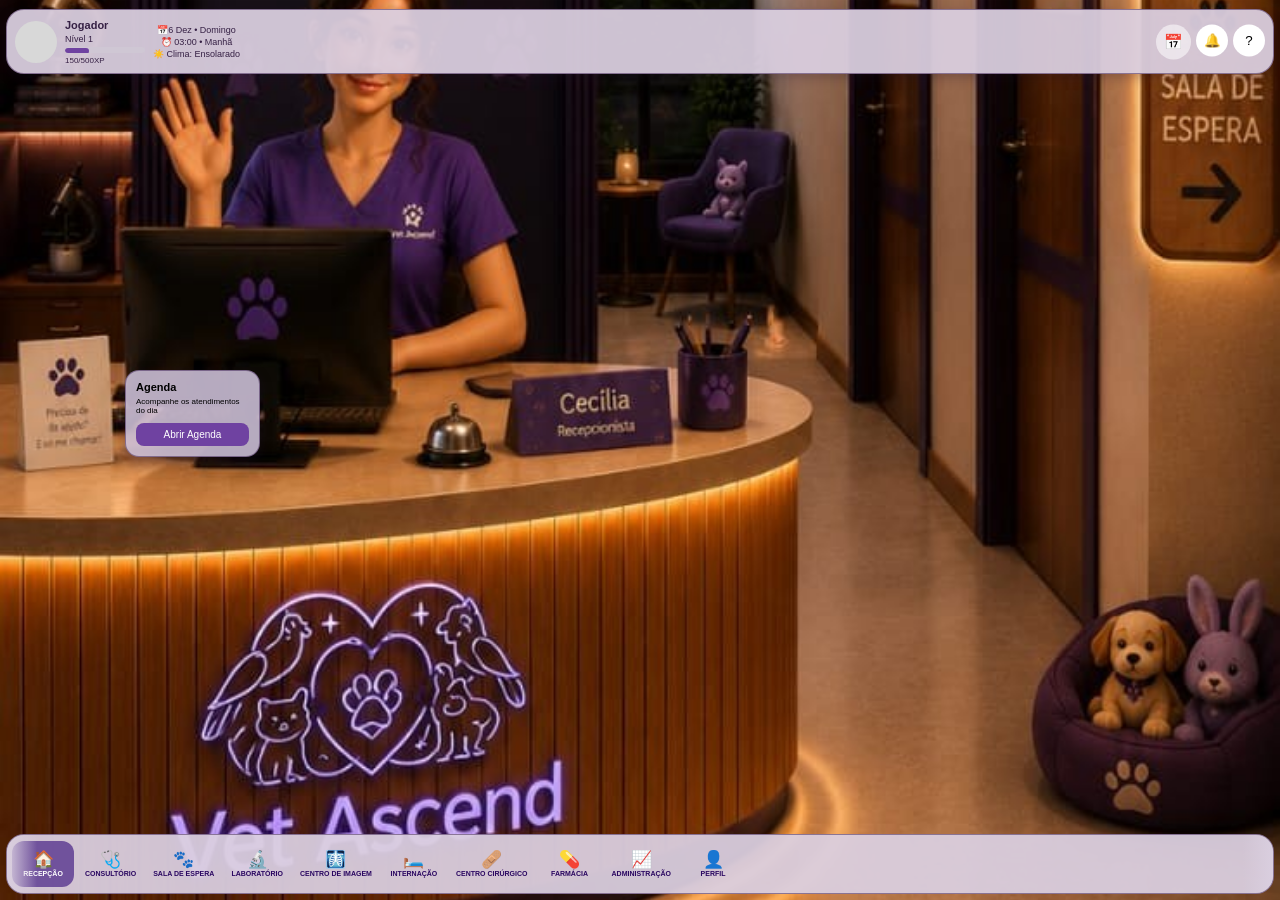
==== Código/recepcao.html @ c8d21f26 "Primeiro commit do VetAscend" ====
<!DOCTYPE html>
<html lang="pt-BR">
<head>
    <meta charset="UTF-8">
    <meta http-equiv="X-UA-Compatible" content="IE=edge">
    <meta name="viewport" content="width=device-width, initial-scale=1.0">
    <title>Recepção - VetAscend</title>
    <link rel="stylesheet" href="style.css">
</head>
<body>
    <main class="tela-recepcao">

        <!--Todas as informações da Barra superior-->
        <header class="barra-superior">

            <!--Jogador-->
            <div class="perfil-jogador">
                <div class="avatar-jogador"></div>

                <div class="dados-jogador">
                    <p class="nome-jogador">Jogador</p>
                    <div class="nivel-jogador">
                    <span class="texto-nivel">Nível 1</span>
                    </div>
                    <div class="progresso-xp">
                        <div class="barra-xp"></div>
                    </div>    

                    <span class="texto-xp">150/500 XP</span>
            </div>


            <!--Informações do dia- hora, dia e clima-->
            <div class="informacoes-dia">
                <div class="info-data">
                    <span class="dia-data">📅 17 Jun • Terça</span>
                </div>
                <div class="info-hora">
                    <span class="hora-atual">⏰ 16:41 • Tarde</span>
                </div>
                <div class="info-clima">
                    <span class="clima-atual">☀️ Clima: Ensolarado</span>
                </div>
            </div>


            <!--Notificações e Ajuda-->
            <div class="acoes-recepcao">
                <button class="botao-abrir-agenda-superior"
                type="button">📅</button>
                <button class="botao-notificacoes"
                type="button">🔔</button>
                <button class="botao-ajuda"
                type="button">?</button>
            </div>

        </header>


        <!-- MODAL DA CENTRAL DE AJUDA -->
<div class="modal-ajuda">

    <div class="conteudo-modal-ajuda">

        <button class="botao-fechar-ajuda" type="button">X</button>

        <div class="pagina-principal-ajuda">

        <h2 class="titulo-modal-ajuda">❓ CENTRAL DE DÚVIDAS ❓</h2>

        <p class="texto-inicial-ajuda"> Como podemos ajudar? </p>

        <div class="lista-ajuda">

            <button class="item-ajuda" type="button"
            data-ajuda="clinica">
                <span class="icone-ajuda">🏥</span>

                <span class="texto-item-ajuda">
                    <strong>Conhecendo a Clínica</strong>
                    <span>Entenda os ambientes</span>
                </span>
            </button>

            <button class="item-ajuda" type="button"
            data-ajuda="navegacao">
                <span class="icone-ajuda">🧭</span>

                <span class="texto-item-ajuda">
                    <strong>Navegação</strong>
                    <span>Como se mover pelo aplicativo</span>
                </span>
            </button>

            <button class="item-ajuda" type="button"
            data-ajuda="agenda">
                <span class="icone-ajuda">📅</span>

                <span class="texto-item-ajuda">
                    <strong>Agenda</strong>
                    <span>Entenda os atendimentos do dia</span>
                </span>
            </button>

            <button class="item-ajuda" type="button"
            data-ajuda="paciente">
                <span class="icone-ajuda">🩺</span>

                <span class="texto-item-ajuda">
                    <strong>Atender um paciente</strong>
                    <span>Conheça o fluxo clínico</span>
                </span>
            </button>

            <button class="item-ajuda" type="button"
            data-ajuda="helena">
                <span class="icone-ajuda">👩‍⚕️</span>

                <span class="texto-item-ajuda">
                    <strong>Dra. Helena</strong>
                    <span>Conheça sua mentora</span>
                </span>
            </button>

            <button class="item-ajuda" type="button"
            data-ajuda="estudos">
                <span class="icone-ajuda">📚</span>

                <span class="texto-item-ajuda">
                    <strong>Estudos e Treinamentos</strong>
                    <span>Conheça os recursos de aprendizagem</span>
                </span>
            </button>
        </div>
        </div>

        <!-- PÁGINA DE AJUDA: CONHECENDO A CLÍNICA -->
        <div
            class="pagina-ajuda pagina-clinica-ajuda"
            data-pagina-ajuda="clinica">

        <button class="botao-voltar-ajuda" type="button">← Voltar</button>

        <h2 class="titulo-pagina-ajuda">🏥 Conhecendo a Clínica</h2>

        <p class="texto-pagina-ajuda"> • A Clínica é o principal ambiente de simulação do VetAscend.</p>

        <p class="texto-pagina-ajuda"> • Cada ambiente possui uma função dentro da rotina veterinária.</p>

        <p class="texto-pagina-ajuda"> • Durante os atendimentos, você poderá passar por diferentes setores conforme as necessidades de cada paciente.</p>

        <p class="texto-pagina-ajuda"> • Explore os ambientes e acompanhe o funcionamento da clínica ao longo do dia.</p>

        </div>

        <!-- PÁGINA DE AJUDA: NAVEGAÇÃO -->
        <div class="pagina-ajuda pagina-navegacao-ajuda" data-pagina-ajuda = "navegacao">

            <button class="botao-voltar-ajuda" 
            type="button"> Voltar </button>
            
            <h2 class="titulo-pagina-ajuda"> Navegação </h2>

            <p class="texto-pagina-ajuda"> • A barra inferior permite acessar os ambientes da clínica.</p>

            <p class="texto-pagina-ajuda"> • Deslize a barra para os lados para visualizar outros ambientes.</p>

            <p class="texto-pagina-ajuda"> • Toque no ambiente que deseja acessar.</p>
        
            <p class="texto-pagina-ajuda"> • O ambiente destacado indica onde você está no momento.</p>
        </div>

        <!-- PÁGINA DE AJUDA: AGENDA -->
        <div
            class="pagina-ajuda pagina-agenda-ajuda"
            data-pagina-ajuda="agenda">

            <button class="botao-voltar-ajuda" type="button">← Voltar</button>

            <h2 class="titulo-pagina-ajuda">📅 Agenda</h2>

            <p class="texto-pagina-ajuda">A Agenda permite acompanhar os atendimentos programados para o dia.</p>

            <p class="texto-pagina-ajuda">Nela, você pode visualizar os pacientes e os horários dos atendimentos.</p>

            <p class="texto-pagina-ajuda">Os atendimentos não precisam ser realizados na ordem apresentada.</p>

            <p class="texto-pagina-ajuda">Escolha o paciente que deseja acompanhar e siga a rotina da clínica.</p>
        </div>

        <!-- PÁGINA DE AJUDA: ATENDER UM PACIENTE -->
        
        <div
            class="pagina-ajuda pagina-paciente-ajuda"
            data-pagina-ajuda="paciente">
        
            <button class="botao-voltar-ajuda" type="button">← Voltar</button>

            <h2 class="titulo-pagina-ajuda">🩺 Atender um Paciente</h2>

            <p class="texto-pagina-ajuda">Os atendimentos simulam etapas da rotina clínica veterinária.</p>

            <p class="texto-pagina-ajuda">Durante um caso, você poderá coletar informações, avaliar o paciente e tomar decisões clínicas.</p>

            <p class="texto-pagina-ajuda">O fluxo do atendimento pode envolver anamnese, exame físico, exames complementares, diagnóstico e conduta.</p>

            <p class="texto-pagina-ajuda">Observe as informações do caso e avance utilizando seu raciocínio clínico.</p>

        </div>

        <!-- PÁGINA DE AJUDA: DRA. HELENA -->

        <div
            class="pagina-ajuda pagina-helena-ajuda"
            data-pagina-ajuda="helena">

            <button class="botao-voltar-ajuda" type="button">← Voltar</button>

            <h2 class="titulo-pagina-ajuda">👩‍⚕️ Dra. Helena</h2>

            <p class="texto-pagina-ajuda">A Dra. Helena é sua mentora dentro do VetAscend.</p>

            <p class="texto-pagina-ajuda">Durante sua jornada, ela poderá acompanhar seu desempenho e orientar seu aprendizado.</p>

            <p class="texto-pagina-ajuda">Seus feedbacks ajudam a identificar pontos importantes do raciocínio clínico e compreender seus erros.</p>

            <p class="texto-pagina-ajuda">A Dra. Helena não está aqui apenas para entregar respostas, mas para ajudar você a pensar.</p>
        </div>

        <!-- PÁGINA DE AJUDA: ESTUDOS E TREINAMENTOS -->

        <div
            class="pagina-ajuda pagina-estudos-ajuda"
            data-pagina-ajuda="estudos">

            <button class="botao-voltar-ajuda" type="button">← Voltar</button>

            <h2 class="titulo-pagina-ajuda">📚 Estudos e Treinamentos</h2>

            <p class="texto-pagina-ajuda">O VetAscend também possui recursos voltados ao estudo e à prática.</p>

            <p class="texto-pagina-ajuda">Na área de Estudos, você poderá consultar conteúdos organizados para apoiar seu aprendizado.</p>

            <p class="texto-pagina-ajuda">Nos Treinamentos, você poderá praticar através de questões, simulados, flashcards e exercícios.</p>

            <p class="texto-pagina-ajuda">Utilize esses recursos para revisar conteúdos e fortalecer seus conhecimentos.</p>
        
        </div>
    </div>
</div>

        <!--Painel da Agenda-->
        <section class="painel-agenda">
            <p class="titulo-agenda">Agenda</p>
            <p class="resumo-agenda">Acompanhe os atendimentos do dia</p>
            <button class="botao-abrir-agenda" 
        type="button">Abrir Agenda</button>
        </section>

        <!--Tela da Agenda-->
        <div class="modal-agenda">
            <div class="conteudo-modal-agenda">

                <button class="botao-fechar-agenda"
                type="button"> X </button>

                <h2 class="titulo-modal-agenda">📅 AGENDA DE HOJE</h2>

                <div class="lista-agendamento">

                    <div class="agendamento">
                        <div class="avatar-paciente"> 🐶 </div>

                        <div class="dados-agendamento">
                            <strong>09:00 - Luna</strong>
                            <span>Canina • Golden Retriever</span>
                            <span>Consulta</span>
                        </div>
                        
                        <span class="status-agendamento">Confirmado</span>

                    </div>

                    <div class="agendamento">
                        <div class="avatar-paciente"> 🐱 </div>

                        <div class="dados-agendamento">
                            <strong>11:30 - Thor</strong>
                            <span>Felina • SRD</span>
                            <span>Exame de sangue</span>
                        </div>
                        
                        <span class="status-agendamento">Confirmado</span>

                    </div>

                    <div class="agendamento">
                        <div class="avatar-paciente"> 🐶 </div>

                        <div class="dados-agendamento">
                            <strong>14:00 - Mel</strong>
                            <span>Canina • Shi-tzu</span>
                            <span>Retorno</span>
                        </div>
                        
                        <span class="status-agendamento status-pendente">Pendente</span>

                    </div>
                </div>
            </div>
        </div>


        <!--Cecília-->
        <section class="area-cecilia">
            <div class="fala-cecilia">
                <div class="avatar-cecilia"></div>

                    <div class="balao-cecilia">
                        <p class="texto-cecilia">Oii! Que bom ter você por aqui!</p>
                    <div class="opcoes-cecilia">
                        <button class="botao-conhecer">Quero Conhecer</button>
                        <button class="botao-explorar">Explorar sozinha</button>
                    </div>
                    <button class="botao-continuar">Continuar</button>
                    </div>
            </div>

        </section>


        <!--Barra de navegação dos ambientes-->
    <div class="area-navegacao-ambientes">

        <nav class="barra-navegacao-ambientes">

            <button class="item-ambiente ambiente-ativo"
            type="button">
                <span class="icone-ambiente">🏠</span>
                <span class="nome-ambiente">RECEPÇÃO</span>
            </button>

            <button class="item-ambiente" type="button">
                <span class="icone-ambiente">🩺</span>
                <span class="nome-ambiente">CONSULTÓRIO</span>
            </button>

            <button class="item-ambiente" type="button">
                <span class="icone-ambiente">🐾</span>
                <span class="nome-ambiente">SALA DE ESPERA</span>
            </button>

            <button class="item-ambiente" type="button">
                <span class="icone-ambiente">🔬</span>
                <span class="nome-ambiente">LABORATÓRIO</span>
            </button> 
            
            <button class="item-ambiente" type="button">
                <span class="icone-ambiente">🩻</span>
                <span class="nome-ambiente">CENTRO DE IMAGEM</span>
            </button>    

            <button class="item-ambiente" type="button">
                <span class="icone-ambiente">🛏️</span>
                <span class="nome-ambiente">INTERNAÇÃO</span>
            </button>

            <button class="item-ambiente" type="button">
                <span class="icone-ambiente">🩹</span>
                <span class="nome-ambiente">CENTRO CIRÚRGICO</span>
            </button>

            <button class="item-ambiente" type="button">
                <span class="icone-ambiente">💊</span>
                <span class="nome-ambiente">FARMÁCIA</span>
            </button>

            <button class="item-ambiente" type="button">
                <span class="icone-ambiente">📈</span>
                <span class="nome-ambiente">ADMINISTRAÇÃO</span>
            </button>

            <button class="item-ambiente" type="button">
                <span class="icone-ambiente">👤</span>
                <span class="nome-ambiente">PERFIL</span>
            </button>

        </nav>
    
    </div>     

    </main>
    <script src="recepcao.js"></script>
</body>
</html>
---- Código/style.css ----
/*TELA INICIAL/LOGIN */

body{
    background-image: url("../Recursos/Ambientes/Tela login/login-fundo.png"); /* Define a cor do fundo da página */
    background-size: cover; /* Faz a imagem cobrir toda a tela */
    background-position: center;  /* Centraliza a imagem */
    background-repeat: no-repeat;  /* Impede a imagem de se repetir */
    min-height: 100vh;  /* Ocupa no minimo toda a altura da tela */
    margin: 0;     /* Remove a margem do navegador automatica */
    font-family: Arial, sans-serif;
}

.tela-login {
    min-height: 100vh;
    display:flex;          /* Ativa o flexbox para organizar os elementos */
    justify-content: center;     /* Centraliza horizontalmente */
    align-items: center;         /* Centraliza verticalmente */
}

.card-login {
    background-color: white;
    padding: 12px;    /* Espaço interno entre o conteudo e as bordas do card */
    border-radius: 20px;  /* Arredonda os cantos do card */
    width: 190px;   /* Define a largura do card */
    max-width: 80%;   /* Impede o card de ficar grande demais em telas pequenas */
    display: flex;
    flex-direction: column;  /* Organiza os elementos em uma coluna, um abaixo do outro */
    gap: 8px;  /* Cria espaçamento dos elementos */
    text-align: center;   /* Centraliza os textos */
}

.card-login h1 {
    font-size: 24px;
    color: #5b348b;
    margin: 0 0 4px;
}

.card-login p {
    font-size: 13px;
    color: black;
    margin: 0 0 10px;
}

.card-login input {   /*seleciona todos os campos input e altera juntos */
    padding: 10px 12px;
    border-radius: 8px;
    border: 1px solid #d8d8d8;   /* Define borda fina e cinza nos campos */
    font-size: 14px; /* Define o tamanho do texto dentro do campo */
    background-color: #f7f5fa;
    outline: none;   /*Remove o contorno padrão ao clicar */
}

.card-login input:focus {
    border-color: #7b4bb7;   /*Deixa a borda roxa quando o campo é selecionado */
}

.card-login button {
    padding: 12px;
    border-radius: 10px;
    border: none;  /* Remove a borda padrão */
    font-size: 16px;
    cursor: pointer;  /* Muda o cursor ao passar sobre o botão */
}

.botao-entrar {
    background-color: #6f42a1;
    color: white;
    width: 100%;
}

.botao-entrar:hover {
    background-color: #5b3a8b;  /*Escure o botão quando o mouse passa por cima */
}

.botao-criar-conta {
    background-color: white;
    color: #6f42a1;
    border: 1px solid #6f42a1;
    width: 100%;
}

.botao-criar-conta:hover {
    background-color: #ddd0eb;
}

.card-login a {
    color: #6f42a1;
    text-decoration: none; /* Remove o sublinado */
    font-size: 14px;
}

.card-login a:hover {
    text-decoration: underline;  /*Sublinha o link quando passa por cima */
}

.card-login .mensagem-erro {
    color: #c0392b;
    font-size: 12px;
    margin: 0;
}

.area-senha {
    display: flex; /*coloca o campo senha e botao lado a lado */
    width: 100%;
    position: relative;  /*Posicionará o olhinho dentro da area de senha */
}

.area-senha .campo-senha {
    flex:1;  /*faz o campo de senha ocupar o espaço disponivel */
}

.botao-mostrar-senha {
    position: absolute; /*posiciona o botao dentro da area senha */
    right: 8px;
    top: 50%;
    transform: translateY(-50%);  /*centraliza o botão verticamente */
    width: 35px;  /* Define a largura do botão do olhinho */
    padding: 0;
    background: transparent;
    flex-shrink: 0;  /*impede o botão de deformar */

}


/*COMEÇO DA TELA CADASTRO */

.tela-cadastro {
    min-height: 100vh;
    display:flex;         
    justify-content: center;     
    align-items: center;         
}

.card-cadastro {
    background-color: white;
    padding: 12px;    
    border-radius: 20px;  
    width: 190px;   
    max-width: 80%;   
    display: flex;
    flex-direction: column;  
    gap: 5px;  
    text-align: center;   
}

.card-cadastro input {   
    padding: 8px 10px;
    border-radius: 8px;
    border: 1px solid #d8d8d8;   
    font-size: 14px; 
    background-color: #f7f5fa;
    outline: none;   
}

.card-cadastro input:focus {
    border-color: #7b4bb7;   
}

.botao-finalizar-cadastro {
    padding: 12px;
    border: none;
    border-radius: 10px;
    background-color: #6f42a1;
    color: white;
    font-size: 16px;
    cursor: pointer;
}

.botao-finalizar-cadastro:hover {
    background-color: #5b348b;

}

.card-cadastro a {
    color: #6f42a1;
    text-decoration: none;
    font-size: 14px;
}

.card-cadastro a:hover {
    text-decoration: underline;
}

.titulo-perfil {
    font-size: 14px;
    margin: 8px 0 4px;
}

.campo-perfil {
    padding: 8px 10px;
    border-radius: 8px;
    border: 1px solid #d8d8d8;
    font-size: 14px;
    background-color: #f7f5fa;
    outline: none;
    cursor: pointer;
}

.campo-perfil:focus {
    border-color: #7b4bb7;
}


/*COMEÇO DA RECEPÇÃO */

.tela-recepcao {
    height: 100vh;
    position: relative;
    overflow: hidden;
    background-image: url("../Recursos/Ambientes/Recepção/fundo-recepção-V2.jpg");
    background-size: cover;
    background-position: center;
    background-repeat: no-repeat;
}


/*Tudo sobre a CECÍLIA */

.area-cecilia {
    position: relative;
    width: 100%;
    height: 100%;
}

.fala-cecilia {
    position: absolute; /*Permite escolher onde a fala aparece */
    top: 120px;
    left: 20px;
    display: flex;
    align-items: center;
    gap: 8px;
    opacity: 0;  /*controla a transparencia de um elemento */
    transition: opacity 0.5s ease;
}

.avatar-cecilia {
    width: 55px;
    height: 55px;
    border-radius: 50%;
    background-color: white;
    background-image: url("../Recursos/Personagens/Cecília-Recepcionista/frente-feliz-cecilia.jpg");
    background-size: cover;
    background-position: center;
    flex-shrink: 0;
}

.balao-cecilia {
    background-color: white;
    padding: 10px 14px;
    border-radius: 14px;
    max-width: 220px;
}

.texto-cecilia {
    margin: 0;
    font-size: 13px;
}

.opcoes-cecilia {
    display: none;
}

.botao-continuar {
    display: none;
}


/*Tudoe sobre a BARRA SUPERIOR */

.barra-superior {
    position: relative;
    top: 3px;

    width: calc(100%-32px);
    height: 65px;   
    min-height: 50px;

    margin: 6px;
    padding: 6px 8px;

    border-radius: 18px;

    background-color: rgba(218, 207, 224, 0.94);
    border: 1px solid rgba(74, 47, 94, 0.55);
    box-shadow: 0 4px 12px rgba(30, 15, 45, 0.25);
    box-sizing: border-box;

    display: flex;
    align-items: center;
    gap: 6px;

    z-index: 10;  /*mantem a barra acima do cenario */
}

.informacoes-dia {
    display: flex;
    flex-direction: column;
    align-items: center;
    gap: 2px;
    flex: 1;
    color: #352044;
    min-width: 0;
}

.info-data,
.info-hora,
.info-clima {
    font-size: 9px;
}

.perfil-jogador {
    display: flex;
    align-items: center;
    gap: 8px;
    min-width: 120px;
    margin-right: 8px;
}

.avatar-jogador {
    width: 42px;
    height: 42px;
    border-radius: 50%;
    background-color: #d8d8d8;
    flex-shrink: 0;
}

.dados-jogador {
    display: flex;
    flex-direction: column;
    gap: 3px;
    color: #352044;
}

.nome-jogador {
    margin: 0;
    font-size: 11px;
    font-weight: bold;
}

.nivel-jogador {
    margin: 0;
    font-size: 9px;
}

.acoes-recepcao {
    position: absolute;
    right: 8px;
    top: 50%;
    transform: translateY(-50%);
    display: flex;
    gap: 5px;
}

.botao-notificacoes, 
.botao-ajuda {
    width: 32px;
    height: 32px;
    min-width: 32px;
    min-height: 32px;
    padding: 0;
    border: none;
    border-radius: 50%;
    background-color: white;
    display: flex;
    align-items: center;
    justify-content: center;
    cursor: pointer;
}

.botao-abrir-agenda-superior {
    width: 35px;
    height: 35px;
    
    border: none;
    border-radius: 50%;

    padding: 0;

    background-color: rgba(255, 255, 255, 0.55);

    display: flex;
    align-items: center;
    justify-content: center;

    font-size: 15px;

    cursor: pointer;
}


.progresso-xp {
    width: 80px;
    height: 6px;
    background-color: #cfc7d4;
    border-radius: 10px;
    overflow: hidden;
}

.barra-xp {
    width: 80px;
    height: 6px;
    background-color: #6f42a1;
    border-radius: 10px;
    overflow: hidden;
    margin-top: 1px;
}

.texto-xp {
    font-size: 8px;
    display: block;
}

/* Tudo sobre MODAL DA CENTRAL DE AJUDA */

.modal-ajuda {
    position: absolute;
    inset: 0;

    background-color: rgba(0, 0, 0, 0,55);

    display: none;
    align-items: flex-end;
    justify-content: center;

    z-index: 20;
}

.conteudo-modal-ajuda {
    position: relative;

    width: calc(100% - 20px);
    max-height: 82%;

    padding: 16px 12px;

    background-color: rgba(239, 232, 242, 0.98);
    border-radius: 20px 20px 0 0;

    box-sizing: border-box;
    overflow-y: auto;
}

.titulo-modal-ajuda {
    margin: 0 35px 6px 0;

    color: #352044;
    font-size: 16px;
    font-weight: bold;
}

.texto-inicial-ajuda {
    margin: 0 0 14px;

    color: #5f5266;
    font-size: 10px;
}

.botao-fechar-ajuda {
    position: absolute;
    top: 12px;
    right: 12px;

    width: 28px;
    height: 28px;

    padding: 0;
    border: none;
    border-radius: 50%;

    background-color: rgba(111, 66, 161, 0.15);
    color: #6f42a1;

    display: flex;
    align-items: center;
    justify-content: center;

    font-size: 20px;
    cursor: pointer;
}

.lista-ajuda {
    display: flex;
    flex-direction: column;
    gap: 8px;
}

.item-ajuda {
    width: 100%;
    padding: 10px;

    border: 1px solid rgba(111, 66, 161, 0.18);
    border-radius: 12px;

    background-color: rgba(255, 255, 255, 0.65);

    display: flex;
    align-items: center;
    gap: 10px;

    text-align: left;
    cursor: pointer;
}

.icone-ajuda {
    width: 34px;
    height: 34px;
    min-width: 34px;

    border-radius: 50%;
    background-color: rgba(111, 66, 161, 0.12);

    display: flex;
    align-items: center;
    justify-content: center;

    font-size: 17px;
}

.texto-item-ajuda {
    display: flex;
    flex-direction: column;
    gap: 2px;
}

.texto-item-ajuda strong {
    color: #352044;
    font-size: 10px;
}

.texto-item-ajuda span {
    color: #5f5266;
    font-size: 8px;
}

.pagina-ajuda {
    display: none;
}

.botao-voltar-ajuda {
    margin-bottom: 12px;

    padding: 0;
    border: none;
    background: transparent;

    color: #6f42a1;
    font-size: 10px;
    font-weight: bold;

    cursor: pointer;
}

.titulo-pagina-ajuda {
    margin: 0 0 14px;

    color: #352044;
    font-size: 16px;
}

.texto-pagina-ajuda {
    margin: 0 0 10;

    color: #5f5266;
    font-size: 10px;
    line-height: 1.5;
}

/*Tudo sobre a AGENDA */
.painel-agenda {
    position: absolute;
    top: 370px;
    left: 125px;

    width: 135px;
    padding: 10px;

    background-color: rgba(207, 194, 218, 0.88);
    border: 1px solid rgba(74, 47, 94, 0.55);
    border-radius: 14px;
    box-shadow: 0 4px 12px rgba(30, 15, 45, 0.35);

    box-sizing: border-box;
    z-index: 5;
}

.titulo-agenda {
    margin: 0;
    font-size: 11px;
    font-weight: bold;
}

.resumo-agenda {
    margin: 4px 0 8px;
    font-size: 8px;
}

.botao-abrir-agenda {
    width: 100%;
    padding: 6px;

    border: none;
    border-radius: 8px;
    background-color: #6f42a1;

    color: white;
    font-size: 10px;

    cursor: pointer;
}

.modal-agenda {
    position: absolute;
    inset: 0;

    background-color: rgba(0, 0, 0, 0,55);

    display: none;
    align-items: flex-end;
    justify-content: center;

    z-index: 20;
}

.conteudo-modal-agenda {
    position: relative;

    width: calc(100% - 20px);
    max-height: 72%;

    padding: 16px;

    background-color: rgba(239, 232, 242, 0.98);
    border-radius: 20px 20px 0 0;

    box-sizing: border-box;
    overflow-y: auto;
}

.titulo-modal-agenda {
    margin: 0 35px 16px 0;

    color: #352044;
    font-size: 15px;
    font-weight: bold;
}

.botao-fechar-agenda {
    position: absolute;
    top: 12px;
    right: 12px;

    width: 28px;
    height: 28px;

    padding: 0;
    border: none;
    border-radius: 50%;

    background-color: rgba(111, 66, 161, 0.15);
    color: #6f42a1;

    display: flex;
    align-items: center;
    justify-content: center;

    font-size: 15px;
    cursor: pointer;
}

.lista-agendamentos {
    display: flex;
    flex-direction: column;
    gap: 8px;
}

.agendamento {
    display: flex;
    align-items: center;
    gap: 8px;

    padding: 10px;

    background-color: rgba(255, 255, 255, 0.65);
    border: 1px solid rgba(111, 66, 161, 0.18);
    border-radius: 12px;
}

.avatar-paciente {
    width: 34px;
    height: 34px;
    min-width: 34px;

    border-radius: 50%;
    background-color: rgba(111, 66, 161, 0.12);

    display: flex;
    align-items: center;
    justify-content: center;

    font-size: 18px;
}

.dados-agendamento {
    display: flex;
    flex-direction: column;
    gap: 2px;
    flex: 1;
}

.dados-agendamento strong {
    color: #352044;
    font-size: 11px;
}

.dados-agendamento span {
    font-size: 8px;
}

.status-agendamento {
    padding: 4px 6px;

    border-radius: 8px;
    background-color: rgba(74, 150, 90, 0.18);

    color: #356b42;
    font-size: 7px;
}

.status-pendente {
    background-color: rgba(196, 142, 48, 0.18);
    color: #8a611d;
}

/*BARRA DE NAVEGAÇÃO DOS AMBIENTES */

.barra-navegacao-ambientes {
    width: 100%;

    height: 58px;
    padding: 5px;

    display: flex;
    align-items: center;
    gap: 5px;

    overflow-x: auto;
    overflow-y: hidden;

    box-sizing: border-box;
    z-index: 10;

    scrollbar-width: none;
}

.barra-navegacao-ambientes::-webkit-scrollbar {
    display: none;
}

.item-ambiente {
    flex: 0 0 auto;

    min-width: 62px;
    height: 46px;
    padding: 4px 6px;

    border: none;
    border-radius: 12px;
    background-color: transparent;

    display: flex;
    flex-direction: column;
    align-items: center;
    justify-content: center;
    gap: 2px;

    color: #2a0761;
    cursor: pointer;
}

.icone-ambiente {
    font-size: 17px;
    line-height: 1;
}

.nome-ambiente {
    font-size: 7px;
    font-weight: bold;
    white-space: nowrap;
}

.ambiente-ativo {
    background-color: rgba(100, 66, 150, 0.88);
    color: white;
}

.area-navegacao-ambientes {
    position: absolute;
    bottom: 6px;
    left: 6px;
    right: 6px;

    height: 58px;

    background-color: rgba(218, 207, 224, 0.94);
    border: 1px solid rgba(74, 47, 94, 0.55);
    border-radius: 18px;

    overflow: hidden;

    z-index: 10;
}

.area-navegacao-ambientes::before,
.area-navegacao-ambientes::after {
    content: "";

    position: absolute;
    top: 0;
    bottom: 0;

    width: 30px;

    z-index: 11;
    pointer-events: none;
}

.area-navegacao-ambientes::before {
    left: 0;

    background: linear-gradient(
        to right, rgba(218, 207, 224, 0.95),
        transparent
    );
}

.area-navegacao-ambientes::after {
    right: 0;

    background: linear-gradient(
        to left, rgba(218, 207, 224, 0.95),
        transparent
    );
}
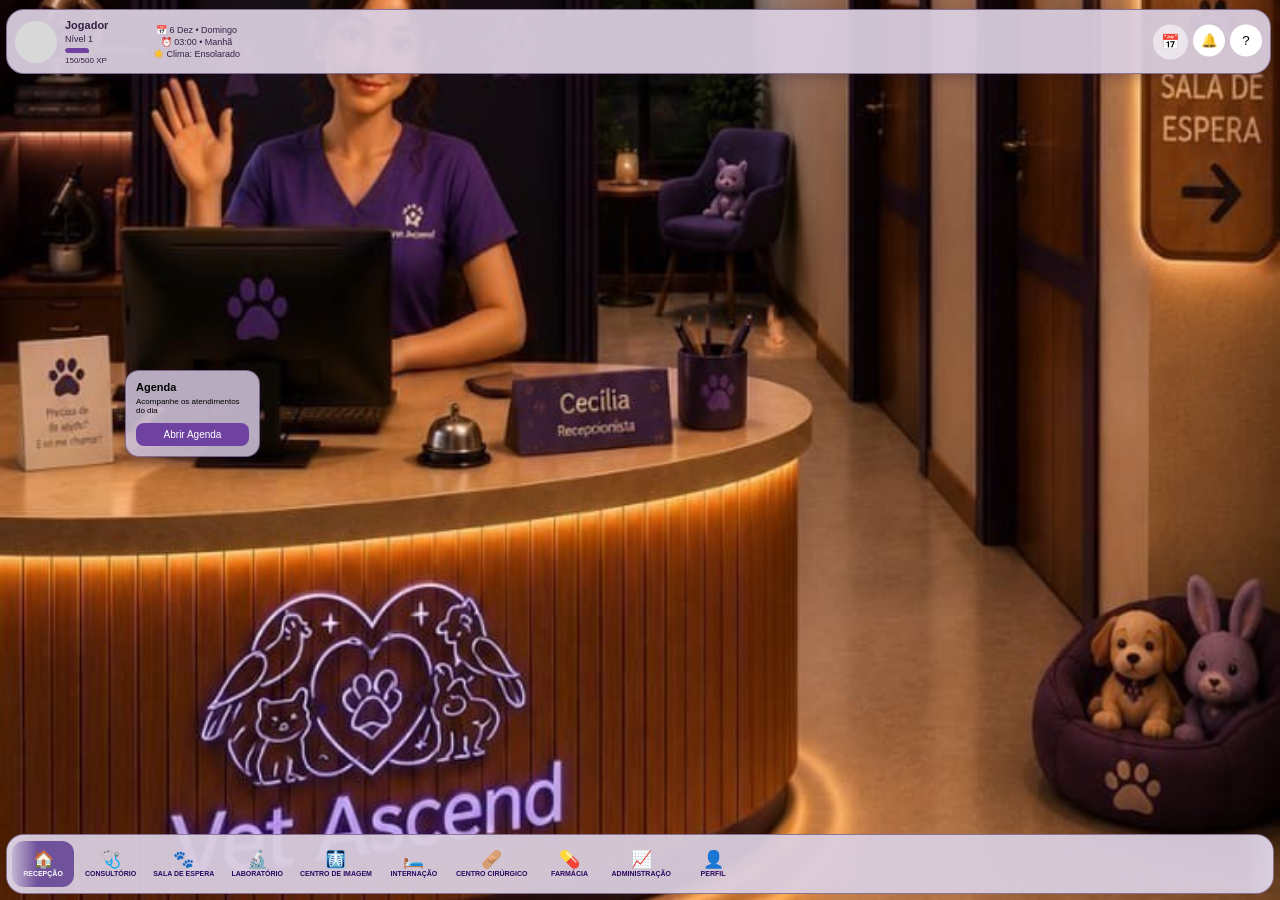
==== commit dcdb1a63: "Atualiza VetAscend" ====
--- a/Código/recepcao.html
+++ b/Código/recepcao.html
@@ -11,243 +11,7 @@
     <main class="tela-recepcao">
 
         <!--Todas as informações da Barra superior-->
-        <header class="barra-superior">
-
-            <!--Jogador-->
-            <div class="perfil-jogador">
-                <div class="avatar-jogador"></div>
-
-                <div class="dados-jogador">
-                    <p class="nome-jogador">Jogador</p>
-                    <div class="nivel-jogador">
-                    <span class="texto-nivel">Nível 1</span>
-                    </div>
-                    <div class="progresso-xp">
-                        <div class="barra-xp"></div>
-                    </div>    
-
-                    <span class="texto-xp">150/500 XP</span>
-            </div>
-
-
-            <!--Informações do dia- hora, dia e clima-->
-            <div class="informacoes-dia">
-                <div class="info-data">
-                    <span class="dia-data">📅 17 Jun • Terça</span>
-                </div>
-                <div class="info-hora">
-                    <span class="hora-atual">⏰ 16:41 • Tarde</span>
-                </div>
-                <div class="info-clima">
-                    <span class="clima-atual">☀️ Clima: Ensolarado</span>
-                </div>
-            </div>
-
-
-            <!--Notificações e Ajuda-->
-            <div class="acoes-recepcao">
-                <button class="botao-abrir-agenda-superior"
-                type="button">📅</button>
-                <button class="botao-notificacoes"
-                type="button">🔔</button>
-                <button class="botao-ajuda"
-                type="button">?</button>
-            </div>
-
-        </header>
-
-
-        <!-- MODAL DA CENTRAL DE AJUDA -->
-<div class="modal-ajuda">
-
-    <div class="conteudo-modal-ajuda">
-
-        <button class="botao-fechar-ajuda" type="button">X</button>
-
-        <div class="pagina-principal-ajuda">
-
-        <h2 class="titulo-modal-ajuda">❓ CENTRAL DE DÚVIDAS ❓</h2>
-
-        <p class="texto-inicial-ajuda"> Como podemos ajudar? </p>
-
-        <div class="lista-ajuda">
-
-            <button class="item-ajuda" type="button"
-            data-ajuda="clinica">
-                <span class="icone-ajuda">🏥</span>
-
-                <span class="texto-item-ajuda">
-                    <strong>Conhecendo a Clínica</strong>
-                    <span>Entenda os ambientes</span>
-                </span>
-            </button>
-
-            <button class="item-ajuda" type="button"
-            data-ajuda="navegacao">
-                <span class="icone-ajuda">🧭</span>
-
-                <span class="texto-item-ajuda">
-                    <strong>Navegação</strong>
-                    <span>Como se mover pelo aplicativo</span>
-                </span>
-            </button>
-
-            <button class="item-ajuda" type="button"
-            data-ajuda="agenda">
-                <span class="icone-ajuda">📅</span>
-
-                <span class="texto-item-ajuda">
-                    <strong>Agenda</strong>
-                    <span>Entenda os atendimentos do dia</span>
-                </span>
-            </button>
-
-            <button class="item-ajuda" type="button"
-            data-ajuda="paciente">
-                <span class="icone-ajuda">🩺</span>
-
-                <span class="texto-item-ajuda">
-                    <strong>Atender um paciente</strong>
-                    <span>Conheça o fluxo clínico</span>
-                </span>
-            </button>
-
-            <button class="item-ajuda" type="button"
-            data-ajuda="helena">
-                <span class="icone-ajuda">👩‍⚕️</span>
-
-                <span class="texto-item-ajuda">
-                    <strong>Dra. Helena</strong>
-                    <span>Conheça sua mentora</span>
-                </span>
-            </button>
-
-            <button class="item-ajuda" type="button"
-            data-ajuda="estudos">
-                <span class="icone-ajuda">📚</span>
-
-                <span class="texto-item-ajuda">
-                    <strong>Estudos e Treinamentos</strong>
-                    <span>Conheça os recursos de aprendizagem</span>
-                </span>
-            </button>
-        </div>
-        </div>
-
-        <!-- PÁGINA DE AJUDA: CONHECENDO A CLÍNICA -->
-        <div
-            class="pagina-ajuda pagina-clinica-ajuda"
-            data-pagina-ajuda="clinica">
-
-        <button class="botao-voltar-ajuda" type="button">← Voltar</button>
-
-        <h2 class="titulo-pagina-ajuda">🏥 Conhecendo a Clínica</h2>
-
-        <p class="texto-pagina-ajuda"> • A Clínica é o principal ambiente de simulação do VetAscend.</p>
-
-        <p class="texto-pagina-ajuda"> • Cada ambiente possui uma função dentro da rotina veterinária.</p>
-
-        <p class="texto-pagina-ajuda"> • Durante os atendimentos, você poderá passar por diferentes setores conforme as necessidades de cada paciente.</p>
-
-        <p class="texto-pagina-ajuda"> • Explore os ambientes e acompanhe o funcionamento da clínica ao longo do dia.</p>
-
-        </div>
-
-        <!-- PÁGINA DE AJUDA: NAVEGAÇÃO -->
-        <div class="pagina-ajuda pagina-navegacao-ajuda" data-pagina-ajuda = "navegacao">
-
-            <button class="botao-voltar-ajuda" 
-            type="button"> Voltar </button>
-            
-            <h2 class="titulo-pagina-ajuda"> Navegação </h2>
-
-            <p class="texto-pagina-ajuda"> • A barra inferior permite acessar os ambientes da clínica.</p>
-
-            <p class="texto-pagina-ajuda"> • Deslize a barra para os lados para visualizar outros ambientes.</p>
-
-            <p class="texto-pagina-ajuda"> • Toque no ambiente que deseja acessar.</p>
-        
-            <p class="texto-pagina-ajuda"> • O ambiente destacado indica onde você está no momento.</p>
-        </div>
-
-        <!-- PÁGINA DE AJUDA: AGENDA -->
-        <div
-            class="pagina-ajuda pagina-agenda-ajuda"
-            data-pagina-ajuda="agenda">
-
-            <button class="botao-voltar-ajuda" type="button">← Voltar</button>
-
-            <h2 class="titulo-pagina-ajuda">📅 Agenda</h2>
-
-            <p class="texto-pagina-ajuda">A Agenda permite acompanhar os atendimentos programados para o dia.</p>
-
-            <p class="texto-pagina-ajuda">Nela, você pode visualizar os pacientes e os horários dos atendimentos.</p>
-
-            <p class="texto-pagina-ajuda">Os atendimentos não precisam ser realizados na ordem apresentada.</p>
-
-            <p class="texto-pagina-ajuda">Escolha o paciente que deseja acompanhar e siga a rotina da clínica.</p>
-        </div>
-
-        <!-- PÁGINA DE AJUDA: ATENDER UM PACIENTE -->
-        
-        <div
-            class="pagina-ajuda pagina-paciente-ajuda"
-            data-pagina-ajuda="paciente">
-        
-            <button class="botao-voltar-ajuda" type="button">← Voltar</button>
-
-            <h2 class="titulo-pagina-ajuda">🩺 Atender um Paciente</h2>
-
-            <p class="texto-pagina-ajuda">Os atendimentos simulam etapas da rotina clínica veterinária.</p>
-
-            <p class="texto-pagina-ajuda">Durante um caso, você poderá coletar informações, avaliar o paciente e tomar decisões clínicas.</p>
-
-            <p class="texto-pagina-ajuda">O fluxo do atendimento pode envolver anamnese, exame físico, exames complementares, diagnóstico e conduta.</p>
-
-            <p class="texto-pagina-ajuda">Observe as informações do caso e avance utilizando seu raciocínio clínico.</p>
-
-        </div>
-
-        <!-- PÁGINA DE AJUDA: DRA. HELENA -->
-
-        <div
-            class="pagina-ajuda pagina-helena-ajuda"
-            data-pagina-ajuda="helena">
-
-            <button class="botao-voltar-ajuda" type="button">← Voltar</button>
-
-            <h2 class="titulo-pagina-ajuda">👩‍⚕️ Dra. Helena</h2>
-
-            <p class="texto-pagina-ajuda">A Dra. Helena é sua mentora dentro do VetAscend.</p>
-
-            <p class="texto-pagina-ajuda">Durante sua jornada, ela poderá acompanhar seu desempenho e orientar seu aprendizado.</p>
-
-            <p class="texto-pagina-ajuda">Seus feedbacks ajudam a identificar pontos importantes do raciocínio clínico e compreender seus erros.</p>
-
-            <p class="texto-pagina-ajuda">A Dra. Helena não está aqui apenas para entregar respostas, mas para ajudar você a pensar.</p>
-        </div>
-
-        <!-- PÁGINA DE AJUDA: ESTUDOS E TREINAMENTOS -->
-
-        <div
-            class="pagina-ajuda pagina-estudos-ajuda"
-            data-pagina-ajuda="estudos">
-
-            <button class="botao-voltar-ajuda" type="button">← Voltar</button>
-
-            <h2 class="titulo-pagina-ajuda">📚 Estudos e Treinamentos</h2>
-
-            <p class="texto-pagina-ajuda">O VetAscend também possui recursos voltados ao estudo e à prática.</p>
-
-            <p class="texto-pagina-ajuda">Na área de Estudos, você poderá consultar conteúdos organizados para apoiar seu aprendizado.</p>
-
-            <p class="texto-pagina-ajuda">Nos Treinamentos, você poderá praticar através de questões, simulados, flashcards e exercícios.</p>
-
-            <p class="texto-pagina-ajuda">Utilize esses recursos para revisar conteúdos e fortalecer seus conhecimentos.</p>
-        
-        </div>
-    </div>
-</div>
+        <div id="barra-superior"></div>
 
         <!--Painel da Agenda-->
         <section class="painel-agenda">
@@ -256,60 +20,6 @@
             <button class="botao-abrir-agenda" 
         type="button">Abrir Agenda</button>
         </section>
-
-        <!--Tela da Agenda-->
-        <div class="modal-agenda">
-            <div class="conteudo-modal-agenda">
-
-                <button class="botao-fechar-agenda"
-                type="button"> X </button>
-
-                <h2 class="titulo-modal-agenda">📅 AGENDA DE HOJE</h2>
-
-                <div class="lista-agendamento">
-
-                    <div class="agendamento">
-                        <div class="avatar-paciente"> 🐶 </div>
-
-                        <div class="dados-agendamento">
-                            <strong>09:00 - Luna</strong>
-                            <span>Canina • Golden Retriever</span>
-                            <span>Consulta</span>
-                        </div>
-                        
-                        <span class="status-agendamento">Confirmado</span>
-
-                    </div>
-
-                    <div class="agendamento">
-                        <div class="avatar-paciente"> 🐱 </div>
-
-                        <div class="dados-agendamento">
-                            <strong>11:30 - Thor</strong>
-                            <span>Felina • SRD</span>
-                            <span>Exame de sangue</span>
-                        </div>
-                        
-                        <span class="status-agendamento">Confirmado</span>
-
-                    </div>
-
-                    <div class="agendamento">
-                        <div class="avatar-paciente"> 🐶 </div>
-
-                        <div class="dados-agendamento">
-                            <strong>14:00 - Mel</strong>
-                            <span>Canina • Shi-tzu</span>
-                            <span>Retorno</span>
-                        </div>
-                        
-                        <span class="status-agendamento status-pendente">Pendente</span>
-
-                    </div>
-                </div>
-            </div>
-        </div>
-
 
         <!--Cecília-->
         <section class="area-cecilia">
@@ -326,70 +36,10 @@
                     </div>
             </div>
 
-        </section>
-
-
-        <!--Barra de navegação dos ambientes-->
-    <div class="area-navegacao-ambientes">
-
-        <nav class="barra-navegacao-ambientes">
-
-            <button class="item-ambiente ambiente-ativo"
-            type="button">
-                <span class="icone-ambiente">🏠</span>
-                <span class="nome-ambiente">RECEPÇÃO</span>
-            </button>
-
-            <button class="item-ambiente" type="button">
-                <span class="icone-ambiente">🩺</span>
-                <span class="nome-ambiente">CONSULTÓRIO</span>
-            </button>
-
-            <button class="item-ambiente" type="button">
-                <span class="icone-ambiente">🐾</span>
-                <span class="nome-ambiente">SALA DE ESPERA</span>
-            </button>
-
-            <button class="item-ambiente" type="button">
-                <span class="icone-ambiente">🔬</span>
-                <span class="nome-ambiente">LABORATÓRIO</span>
-            </button> 
-            
-            <button class="item-ambiente" type="button">
-                <span class="icone-ambiente">🩻</span>
-                <span class="nome-ambiente">CENTRO DE IMAGEM</span>
-            </button>    
-
-            <button class="item-ambiente" type="button">
-                <span class="icone-ambiente">🛏️</span>
-                <span class="nome-ambiente">INTERNAÇÃO</span>
-            </button>
-
-            <button class="item-ambiente" type="button">
-                <span class="icone-ambiente">🩹</span>
-                <span class="nome-ambiente">CENTRO CIRÚRGICO</span>
-            </button>
-
-            <button class="item-ambiente" type="button">
-                <span class="icone-ambiente">💊</span>
-                <span class="nome-ambiente">FARMÁCIA</span>
-            </button>
-
-            <button class="item-ambiente" type="button">
-                <span class="icone-ambiente">📈</span>
-                <span class="nome-ambiente">ADMINISTRAÇÃO</span>
-            </button>
-
-            <button class="item-ambiente" type="button">
-                <span class="icone-ambiente">👤</span>
-                <span class="nome-ambiente">PERFIL</span>
-            </button>
-
-        </nav>
-    
-    </div>     
+        </section>  
 
     </main>
+    <script src="componentes.js"></script>
     <script src="recepcao.js"></script>
 </body>
 </html>
--- a/Código/style.css
+++ b/Código/style.css
@@ -265,13 +265,13 @@
 }
 
 
-/*Tudoe sobre a BARRA SUPERIOR */
+/*Tudo sobre a BARRA SUPERIOR */
 
 .barra-superior {
     position: relative;
     top: 3px;
 
-    width: calc(100%-32px);
+    width: calc(100% - 15px);
     height: 65px;   
     min-height: 50px;
 
@@ -410,17 +410,240 @@
     display: block;
 }
 
+/*tudo sobre MODAL NOTIFICAÇÕES */
+
+.modal-notificacoes {
+    position: absolute;
+    inset: 0;
+
+    background-color: rgba(0, 0, 0, 0.55);
+
+    display: none;
+    align-items: flex-start;
+    justify-content: center;
+    padding-top: 90px;
+
+    z-index: 20;
+}
+
+.conteudo-modal-notificacoes {
+    position: relative;
+
+    width: calc(100% - 20px);
+    max-height: 82%;
+
+    padding: 16px 12px;
+
+    background-color: rgba(239, 232, 242, 0.98);
+    border-radius: 24px;
+    box-shadow: 0 12px 35px rgba(0, 0, 0, 0.25);
+
+    box-sizing: border-box;
+    overflow-y: auto;
+}
+
+.botao-fechar-notificacoes {
+    position: absolute;
+
+    top: 12px;
+    right: 14px;
+
+    border: none;
+    background: transparent;
+
+    color: #5b4b6b;
+
+    font-size: 22px;
+    font-weight: bold;
+
+    cursor: pointer;
+}
+
+.titulo-modal-notificacoes {
+    margin: 0;
+
+    color: #433153;
+
+    text-align: center;
+
+    font-size: 18px;
+}
+
+.texto-inicial-notificacoes {
+    margin: 10px 0 18px;
+
+    color: #6e6379;
+
+    text-align: center;
+
+    font-size: 11px;
+
+    line-height: 1.5;
+}
+
+.lista-notificacoes {
+    display: flex;
+    flex-direction: column;
+
+    gap: 12px;
+}
+
+.carta-notificacao {
+    display: flex;
+    align-items: center;
+
+    gap: 12px;
+
+    width: 100%;
+
+    padding: 14px;
+
+    border: none;
+    border-radius: 14px;
+
+    background-color: #ffffff;
+
+    cursor: pointer;
+
+    transition: 0.2s;
+
+    text-align: left;
+
+    box-sizing: border-box;
+}
+
+.carta-notificacao:hover {
+    transform: translateY(-2px);
+
+    box-shadow: 0 4px 12px rgba(0, 0, 0, 0.08);
+}
+
+.carta-nao-lida {
+    border-left: 5px solid #7c4dff;
+}
+
+.icone-carta {
+    flex-shrink: 0;
+
+    font-size: 22px;
+}
+
+.resumo-carta {
+    display: flex;
+    flex-direction: column;
+
+    gap: 4px;
+
+    flex: 1;
+}
+
+.resumo-carta strong {
+    color: #433153;
+
+    font-size: 12px;
+}
+
+.resumo-carta span {
+    color: #6e6379;
+
+    font-size: 10px;
+}
+
+.indicador-carta {
+    padding: 3px 8px;
+
+    border-radius: 20px;
+
+    background-color: #7c4dff;
+
+    color: #ffffff;
+
+    font-size: 9px;
+    font-weight: bold;
+}
+
+.pagina-notificacao {
+    display: none;
+}
+
+.botao-voltar-notificacao {
+    margin-bottom: 12px;
+
+    padding: 0;
+
+    border: none;
+    background: transparent;
+
+    color: #6f42a1;
+
+    font-size: 10px;
+    font-weight: bold;
+
+    cursor: pointer;
+}
+
+.titulo-pagina-notificacao {
+    margin: 0 0 14px;
+
+    color: #433153;
+
+    font-size: 16px;
+}
+
+.texto-pagina-notificacao {
+    margin: 0 0 10px;
+
+    color: #5f5266;
+
+    font-size: 10px;
+
+    line-height: 1.5;
+}
+
+.assinatura-notificacao {
+    display: block;
+
+    margin-top: 16px;
+
+    color: #6f42a1;
+
+    font-size: 11px;
+}
+
+.botao-favoritar-carta {
+    margin-left: 8px;
+
+    color: #8f819c;
+    font-size: 20px;
+
+    cursor: pointer;
+
+    user-select: none;
+    transition: 0.2s;
+}
+
+.botao-favoritar-carta:hover {
+    color: #f4c542;
+
+    transform: scale(1.1);
+}
+
+.carta-favorita .botao-favoritar-carta {
+    color: #f4c542;
+}
+
 /* Tudo sobre MODAL DA CENTRAL DE AJUDA */
 
 .modal-ajuda {
     position: absolute;
     inset: 0;
 
-    background-color: rgba(0, 0, 0, 0,55);
+    background-color: rgba(0, 0, 0, 0.55);
 
     display: none;
-    align-items: flex-end;
+    align-items: flex-start;
     justify-content: center;
+    padding-top: 80px;
 
     z-index: 20;
 }
@@ -703,17 +926,17 @@
 .dados-agendamento {
     display: flex;
     flex-direction: column;
-    gap: 2px;
+    min-width: 0;
     flex: 1;
 }
 
 .dados-agendamento strong {
     color: #352044;
-    font-size: 11px;
+    font-size: 12px;
 }
 
 .dados-agendamento span {
-    font-size: 8px;
+    font-size: 10px;
 }
 
 .status-agendamento {
@@ -723,12 +946,68 @@
     background-color: rgba(74, 150, 90, 0.18);
 
     color: #356b42;
-    font-size: 7px;
+    font-size: 9px;
 }
 
 .status-pendente {
     background-color: rgba(196, 142, 48, 0.18);
     color: #8a611d;
+}
+
+.queixa-agendamento {
+    margin: 8px 0 0;
+    padding: 7px 9px;
+
+    width: 100%;
+
+    background-color: #eee7f7;
+    color: #2a0761;
+    border-radius: 10px;
+
+    font-size: 10px;
+    line-height: 1.35;
+
+    box-sizing: border-box;
+}
+
+.queixa-agendamento strong {
+    display: flex;
+    margin-bottom: 2px;
+
+    color: #2a0761;
+    font-size: 10px;
+}
+
+.botao-iniciar-atendimento {
+    margin-top: 6px;
+
+    padding: 4px 10px;
+
+    border: none;
+    border-radius: 20px;
+
+    background-color: #6f42a1;
+    color: white;
+    font-size: 9px;
+    font-weight: bold;
+
+    cursor: pointer;
+
+    transition: 0.2s;
+}
+
+.botao-iniciar-atendimento:hover {
+    background-color: #5d3590;
+}
+
+.acoes-agendamento {
+    display: flex;
+    flex-direction: column;
+    align-items: center;
+    justify-content: center;
+
+    gap: 8px;
+    min-width: 90px;
 }
 
 /*BARRA DE NAVEGAÇÃO DOS AMBIENTES */
@@ -840,4 +1119,87 @@
         to left, rgba(218, 207, 224, 0.95),
         transparent
     );
-}+}
+
+
+/* =====================================================================
+                CONSULTÓRIO
+========================================================================*/
+
+.tela-consultorio {
+    width: 100%;
+    height: 100vh;
+
+    background-image: url(../Recursos/Ambientes/Consultório/fundo-consutorio.jpg);
+
+    background-size: cover;
+    background-position: center;
+    background-repeat: no-repeat;
+
+    position: relative;
+    overflow: hidden;
+}
+
+.conteudo-consultorio {
+
+    flex: 1;
+
+    display: flex;
+    justify-content: center;
+    align-items: flex-end;
+
+    padding: 20px 18px 105px;
+}
+
+/* --------------------------------------------------------------------------------------------
+        PAINEL AÇÃO
+-----------------------------------------------------------------------------------------------*/        
+
+.painel-acao {
+    position: relative;
+    top: 220px;
+    width: 150px;
+    padding: 20px;
+
+    background-color: rgba(207, 194, 218, 0.88);
+    border: 1px solid rgba(74, 47, 94, 0.55);
+    border-radius: 30px;
+    box-shadow: 0 4px 12px rgba(30, 15, 45, 0.35);
+
+}
+
+.painel-titulo {
+    margin: 0;
+    font-size: 14px;
+    font-weight: 600;
+}
+
+.painel-texto {
+    margin: 0;
+    padding: 6px;
+
+    font-size: 11px;
+    line-height: 1.4;
+}
+
+.painel-botao {
+    margin: 0 auto;
+    margin-top: 14px;
+    width: 140px;
+    height: 30px;
+
+    padding: 6px;
+
+    display: flex;
+    justify-content: center;
+    align-items: center;
+
+    border: none;
+    border-radius: 8px;
+    background-color: #6f42a1;
+
+    color: white;
+    font-size: 12px;
+
+    cursor: pointer;
+}
